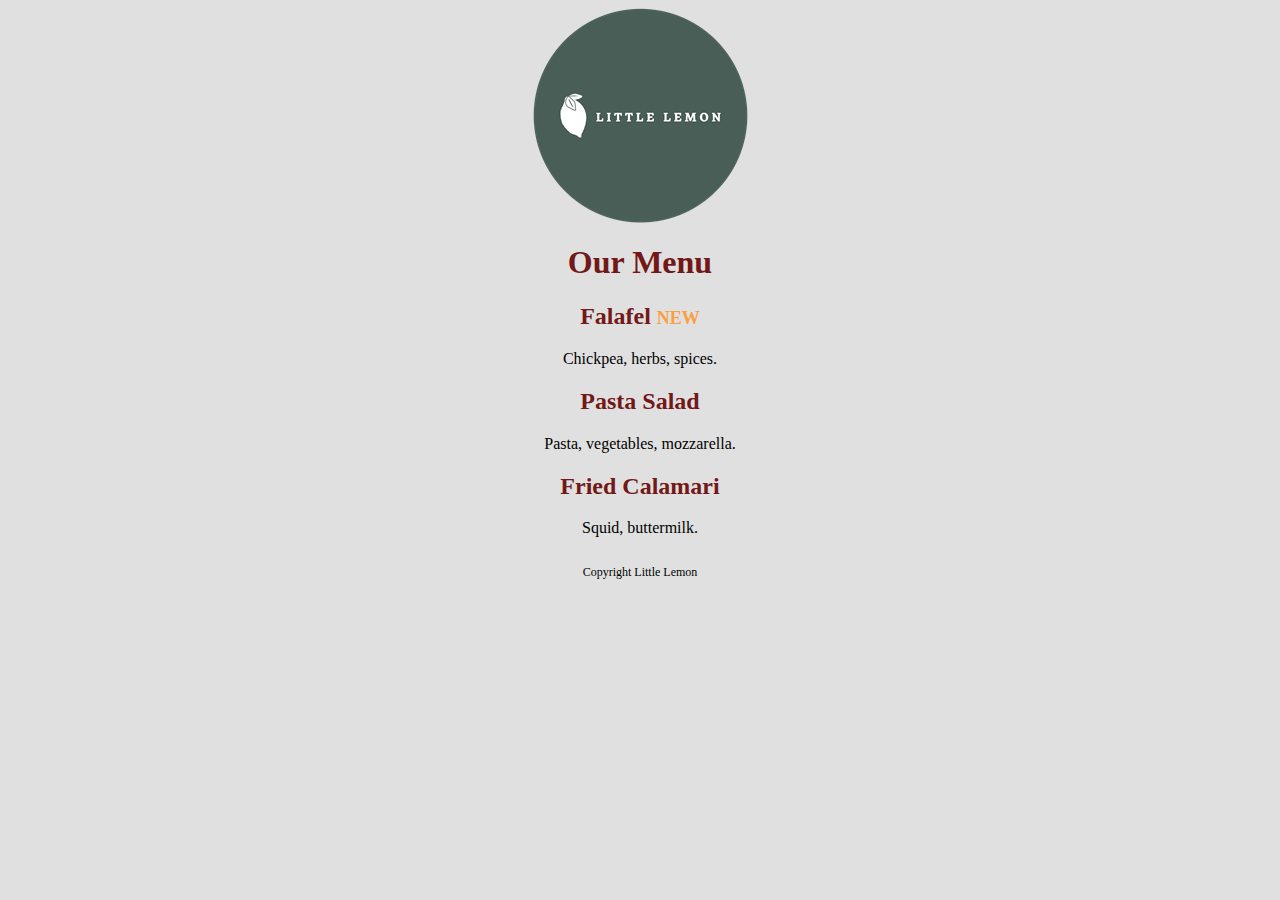
==== Course 1 - Intro to Front-End Development /Week 1/index.html @ 1bbb39b9 "Add files via upload" ====
<!DOCTYPE html>
<html>
<head>
    <title>Little Lemon</title>
    <link rel="stylesheet" href="styles.css">
</head>
<body>
    <div>
        <img src="logo.png" id="logo">
    </div>
    <div class="center-text">
        <h1 class="headers">Our Menu</h1>
        <h2 class="parent">Falafel <span class="child">NEW</span></h2>
        <p>Chickpea, herbs, spices.</p>
        <h2>Pasta Salad</h2>
        <p>Pasta, vegetables, mozzarella.</p>
        <h2>Fried Calamari</h2>
        <p>Squid, buttermilk.</p>
    </div>
    <div class="center-text">
        <p id="copyright">
            Copyright Little Lemon
        </p>
    </div>
</body>
</html>
---- Course 1 - Intro to Front-End Development /Week 1/styles.css ----
body {
    background-color: #e0e0e0;
}

h1 {
    color: #721817;
}

h2 {
    color: #721817;
}
.center-text{
    text-align: center;
}

#logo{
    margin-left: auto;
    margin-right: auto;
    display: block;

}

.child{
    color: #FA9F42;
    font-size: 0.75em;
}

#copyright{
    padding-top: 12px;
    font-size: 0.75em;
}
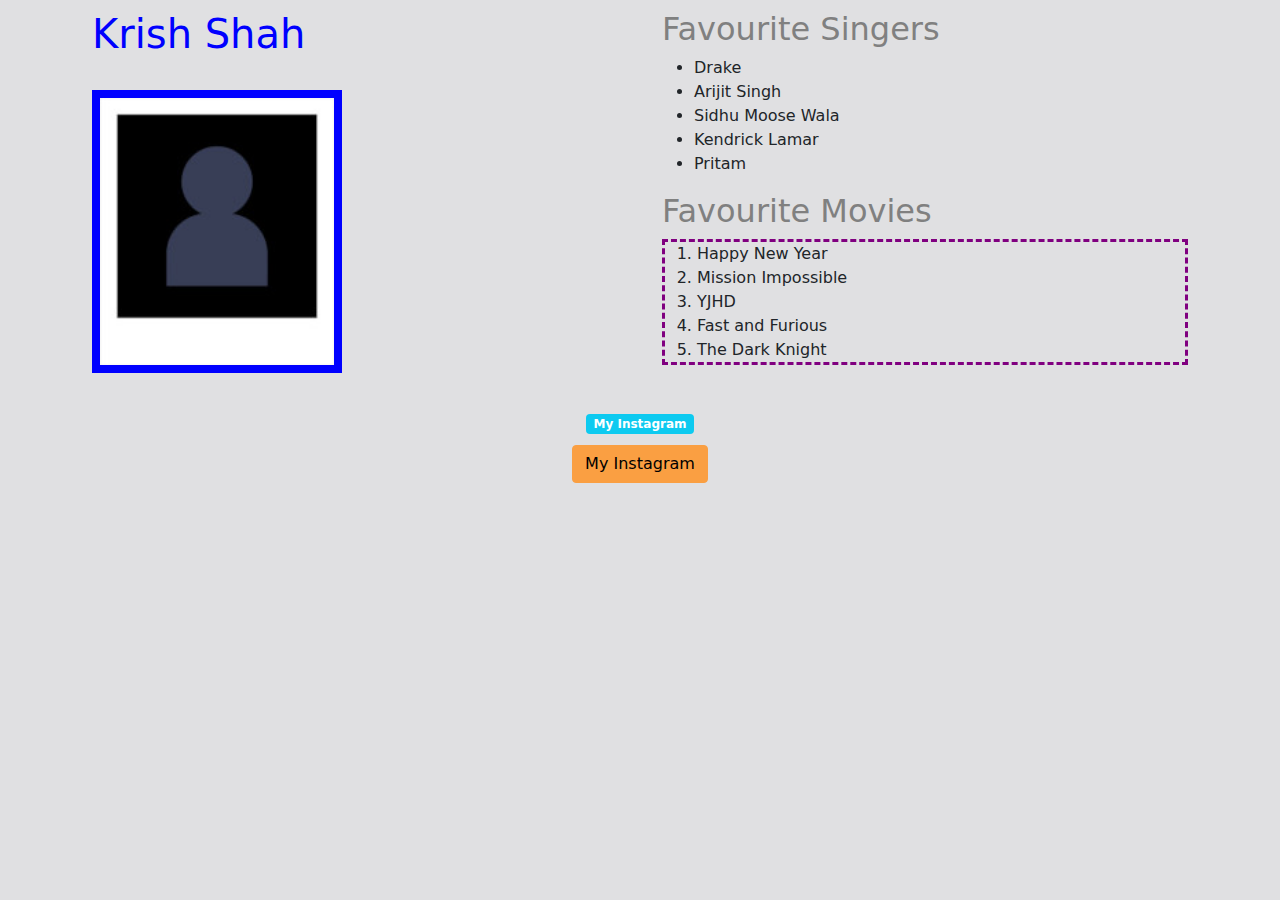
==== commit 6869edd5: "Add files via upload" ====
--- a/Course 1 - Intro to Front-End Development /Week 1/index.html
+++ b/Course 1 - Intro to Front-End Development /Week 1/index.html
@@ -1,26 +1,75 @@
 <!DOCTYPE html>
 <html>
-<head>
-    <title>Little Lemon</title>
-    <link rel="stylesheet" href="styles.css">
-</head>
-<body>
-    <div>
-        <img src="logo.png" id="logo">
+    <head>
+        <title>Krish's Page</title>
+
+        <link rel="stylesheet" href="styles.css">
+        <link href="bootstrap.min.css" rel="stylesheet">
+
+    </head>
+
+    <body>
+        <div class="container">
+            <div class="row">
+                <div class="col">
+                    <h1>Krish Shah</h1>
+                    <br>
+                    
+                    <img class="img-fluid" src="photo.jpg" alt="picture of who I am" width="250">
+                    </div>
+                <div class="col">
+                        <h2>Favourite Singers</h2>
+                        <ul>
+                            
+                            <li>Drake</li>
+                            <li>Arijit Singh</li>
+                            <li>Sidhu Moose Wala</li>
+                            <li>Kendrick Lamar</li>
+                            <li>Pritam</li>
+                
+                        </ul>
+                
+                        <h2>Favourite Movies</h2>
+                        <ol>
+                            <li>Happy New Year</li>
+                            <li>Mission Impossible </li>
+                            <li>YJHD</li>
+                            <li>Fast and Furious</li>
+                            <li>The Dark Knight</li>
+                
+                
+                        </ol>
+                
+                         </div>
+                        
+            
+
+           
+        
+       
+
+        
+
+       
+   
+
+
+       
     </div>
-    <div class="center-text">
-        <h1 class="headers">Our Menu</h1>
-        <h2 class="parent">Falafel <span class="child">NEW</span></h2>
-        <p>Chickpea, herbs, spices.</p>
-        <h2>Pasta Salad</h2>
-        <p>Pasta, vegetables, mozzarella.</p>
-        <h2>Fried Calamari</h2>
-        <p>Squid, buttermilk.</p>
+        <div class="row">
+            <div class="col">
+                <div class="text-center">
+                <div>
+                    <a href="https://www.instagram.com/krishs._05/"><span class="badge bg-info">My Instagram</span></a>
+                </div>
+                <div>
+                    <a href="https://www.instagram.com/krishs._05/" class="btn btn-secondary">My Instagram</a>
+                </div>
+            </div>
+
+            </div>
+        </div>
     </div>
-    <div class="center-text">
-        <p id="copyright">
-            Copyright Little Lemon
-        </p>
-    </div>
-</body>
+
+    </body>
 </html>--- a/Course 1 - Intro to Front-End Development /Week 1/styles.css
+++ b/Course 1 - Intro to Front-End Development /Week 1/styles.css
@@ -1,32 +1,34 @@
-body {
-    background-color: #e0e0e0;
+body{
+    background-color: antiquewhite;
 }
 
-h1 {
-    color: #721817;
+img{
+    border: 8px solid blue;
 }
 
-h2 {
-    color: #721817;
-}
-.center-text{
-    text-align: center;
+h1{
+    
+    color: blue;
+    font-family: system-ui, -apple-system, BlinkMacSystemFont, 'Segoe UI', Roboto, Oxygen, Ubuntu, Cantarell, 'Open Sans', 'Helvetica Neue', sans-serif;
+    
 }
 
-#logo{
-    margin-left: auto;
-    margin-right: auto;
-    display: block;
-
+h2{
+    color: grey;
+    font-family: system-ui, -apple-system, BlinkMacSystemFont, 'Segoe UI', Roboto, Oxygen, Ubuntu, Cantarell, 'Open Sans', 'Helvetica Neue', sans-serif;
 }
 
-.child{
-    color: #FA9F42;
-    font-size: 0.75em;
+div{
+    margin: 10px;
 }
 
-#copyright{
-    padding-top: 12px;
-    font-size: 0.75em;
+
+
+ol{
+    border: 3px black dashed;
+    border-color: purple;
 }
 
+a{
+    text-transform: capitalize;
+}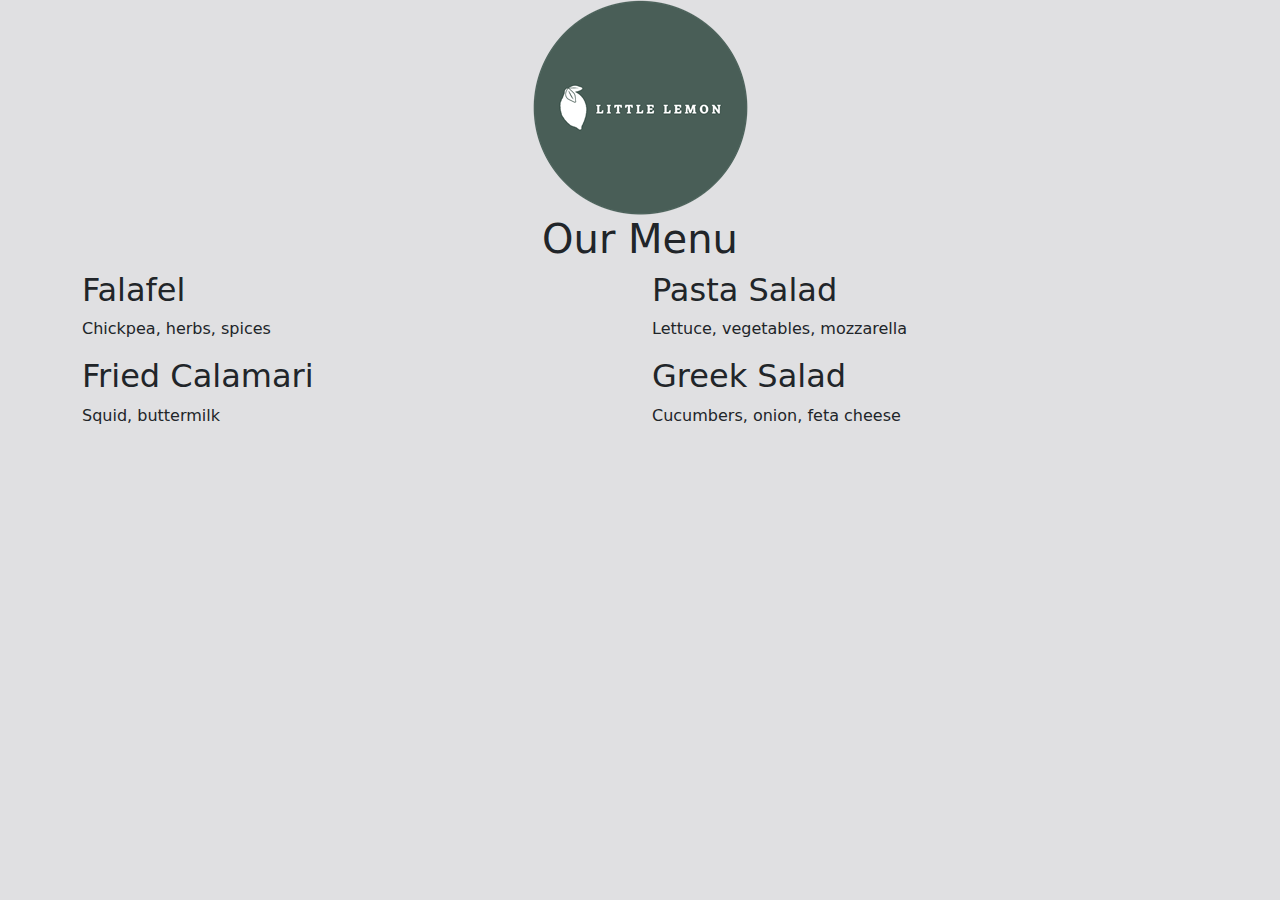
==== commit 26260853: "Add files via upload" ====
--- a/Course 1 - Intro to Front-End Development /Week 1/index.html
+++ b/Course 1 - Intro to Front-End Development /Week 1/index.html
@@ -1,75 +1,60 @@
 <!DOCTYPE html>
 <html>
     <head>
-        <title>Krish's Page</title>
+        <title>Little Lemon</title>
+        <link href="bootstrap.min.css" rel="stylesheet">
 
-        <link rel="stylesheet" href="styles.css">
-        <link href="bootstrap.min.css" rel="stylesheet">
 
     </head>
 
     <body>
         <div class="container">
             <div class="row">
-                <div class="col">
-                    <h1>Krish Shah</h1>
-                    <br>
+                <div class="col-12">
+                    <div class="text-center">
+                        <img src="logo.png" class="img-fluid">
+                    </div>
+                </div>
+
+            </div>
+            <div class="row">
+                <div class="col-12">
+                    <div class="text-center">
+                        <h1>Our Menu</h1>
+
+                    </div>
+
+                </div>
+
+            </div>
+            <div class="row">
+                <div class="col-12 col-lg-6">
+                    <h2>Falafel</h2>
+                    <p>Chickpea, herbs, spices</p>
+
+                    <h2>Fried Calamari</h2>
+                    <p>Squid, buttermilk</p>
+
+                </div>
+                <div class="col-12 col-lg-6">
+                    <h2>Pasta Salad</h2>
+                    <p>Lettuce, vegetables, mozzarella</p>
+
+                    <h2>Greek Salad</h2>
+                    <p>Cucumbers, onion, feta cheese</p>
+
                     
-                    <img class="img-fluid" src="photo.jpg" alt="picture of who I am" width="250">
-                    </div>
-                <div class="col">
-                        <h2>Favourite Singers</h2>
-                        <ul>
-                            
-                            <li>Drake</li>
-                            <li>Arijit Singh</li>
-                            <li>Sidhu Moose Wala</li>
-                            <li>Kendrick Lamar</li>
-                            <li>Pritam</li>
-                
-                        </ul>
-                
-                        <h2>Favourite Movies</h2>
-                        <ol>
-                            <li>Happy New Year</li>
-                            <li>Mission Impossible </li>
-                            <li>YJHD</li>
-                            <li>Fast and Furious</li>
-                            <li>The Dark Knight</li>
-                
-                
-                        </ol>
-                
-                         </div>
-                        
-            
 
-           
-        
-       
+                </div>
 
-        
+            </div>
 
-       
-   
+        </div>
 
 
-       
-    </div>
-        <div class="row">
-            <div class="col">
-                <div class="text-center">
-                <div>
-                    <a href="https://www.instagram.com/krishs._05/"><span class="badge bg-info">My Instagram</span></a>
-                </div>
-                <div>
-                    <a href="https://www.instagram.com/krishs._05/" class="btn btn-secondary">My Instagram</a>
-                </div>
-            </div>
+    </body>
+    
 
-            </div>
-        </div>
-    </div>
 
-    </body>
+
 </html>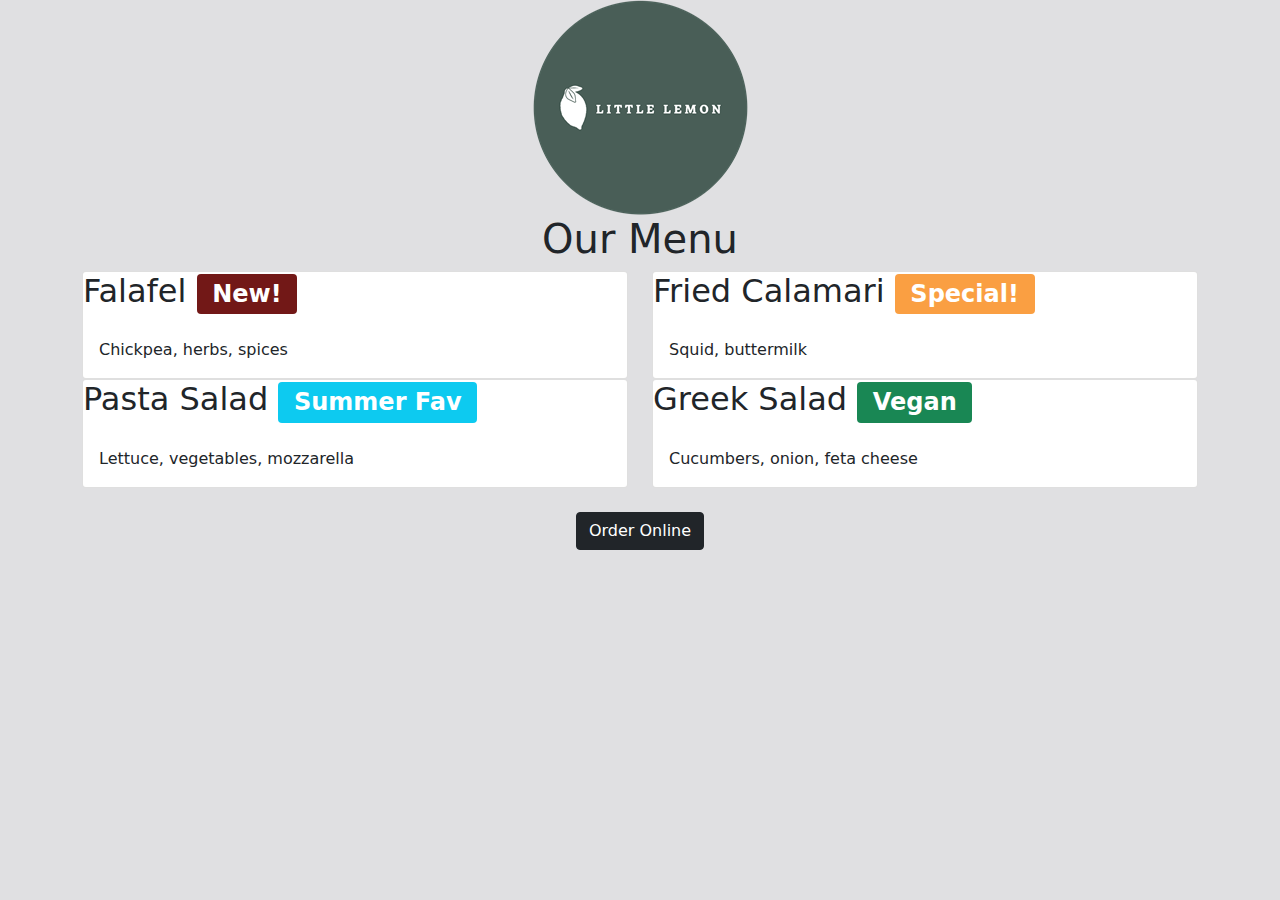
==== commit 7e39fd87: "Add files via upload" ====
--- a/Course 1 - Intro to Front-End Development /Week 1/index.html
+++ b/Course 1 - Intro to Front-End Development /Week 1/index.html
@@ -29,23 +29,61 @@
             </div>
             <div class="row">
                 <div class="col-12 col-lg-6">
-                    <h2>Falafel</h2>
-                    <p>Chickpea, herbs, spices</p>
+                    <div class="card">
+                    <h2 class="card-title">Falafel <span class="badge bg-primary">New!</span></h2> 
+                    <div class="card-body">
+                    <p class="card-text">Chickpea, herbs, spices</p>
+                        </div>
+                    </div>
+                </div>
 
-                    <h2>Fried Calamari</h2>
-                    <p>Squid, buttermilk</p>
+                <div class="col-12 col-lg-6">
+                    <div class="card">
+                    <h2 class="card-title">Fried Calamari <span class="badge bg-secondary">Special!</span></h2> 
+                    <div class="card-body">
+                    <p class="card-text">Squid, buttermilk</p>
+                        </div>
+                    </div>
+                </div>
+
+                <div class="col-12 col-lg-6">
+                    <div class="card">
+                    <h2 class="card-title">Pasta Salad <span class="badge bg-info">Summer Fav</span></h2> 
+                    <div class="card-body">
+                    <p class="card-text">Lettuce, vegetables, mozzarella</p>
+                        </div>
+                    </div>
+                </div>
+
+                <div class="col-12 col-lg-6">
+                    <div class="card">
+                    <h2 class="card-title">Greek Salad <span class="badge bg-success">Vegan</span></h2> 
+                    <div class="card-body">
+                    <p class="card-text">Cucumbers, onion, feta cheese</p>
+                        </div>
+                    </div>
+                </div>
+
+
+            
+                
+
+                
+            
+
+              
+
+            </div>
+            <br>
+           
+            <div class="row">
+                <div class="col-12">
+                    <div class="text-center">
+                        <button type="button" class="btn btn-dark">Order Online</button>
+                        
 
                 </div>
-                <div class="col-12 col-lg-6">
-                    <h2>Pasta Salad</h2>
-                    <p>Lettuce, vegetables, mozzarella</p>
-
-                    <h2>Greek Salad</h2>
-                    <p>Cucumbers, onion, feta cheese</p>
-
-                    
-
-                </div>
+            
 
             </div>
 
